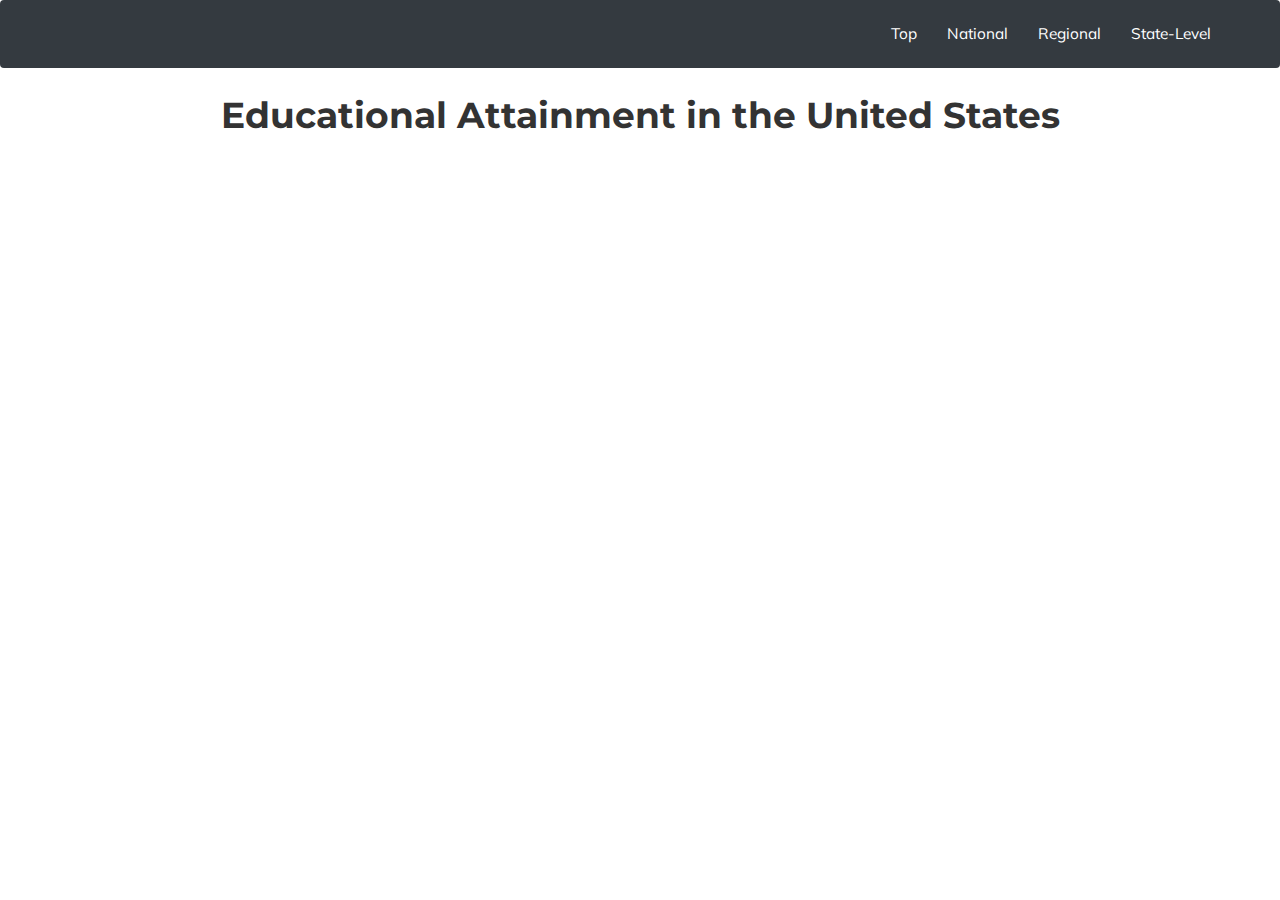
==== index.html @ 4b64fe10 "Update index.html" ====
<!DOCTYPE html>
<html lang="en">

<head>
    <meta charset="UTF-8">
    <title>Educational Attainment in the United States</title>
	<meta name="viewport" content="width=device-width, initial-scale=1">
<link rel="stylesheet" href="https://stackpath.bootstrapcdn.com/bootstrap/4.1.3/css/bootstrap.min.css" integrity="sha384-      MCw98/SFnGE8fJT3GXwEOngsV7Zt27NXFoaoApmYm81iuXoPkFOJwJ8ERdknLPMO" crossorigin="anonymous">
<script src="https://stackpath.bootstrapcdn.com/bootstrap/4.1.3/js/bootstrap.min.js" integrity="sha384ChfqqxuZUCnJSK3+MXmPNIyE6ZbWh2IMqE241rYiqJxyMiZ6OW/JmZQ5stwEULTy" crossorigin="anonymous"></script>

<script src="https://ajax.googleapis.com/ajax/libs/jquery/3.3.1/jquery.min.js"></script>
<script src="https://maxcdn.bootstrapcdn.com/bootstrap/3.3.7/js/bootstrap.min.js"></script>
<link rel="stylesheet" href="https://maxcdn.bootstrapcdn.com/bootstrap/3.3.7/css/bootstrap.min.css">
	
	<script src="https://cdnjs.cloudflare.com/ajax/libs/popper.js/1.14.3/umd/popper.min.js" integrity="sha384ZMP7rVo3mIykV+2+9J3UJ46jBk0WLaUAdn689aCwoqbBJiSnjAK/l8WvCWPIPm49" crossorigin="anonymous"></script>
	<script type="text/javascript" src="sound-mouseover.js"></script>
	<script src="https://code.responsivevoice.org/responsivevoice.js"></script>
    <link href="assets/stylesheets/style.css" rel="stylesheet"/>
    <link href="https://fonts.googleapis.com/css?family=Muli" rel="stylesheet">
    <link href="https://fonts.googleapis.com/css?family=Montserrat" rel="stylesheet">
</head>
  <header>
       <nav class="navbar navbar-expand-md navbar-dark bg-dark">
   <div class="container-fluid">
	<button class="navbar-toggler" type="button" data-toggle="collapse" data-target="#navbarResponsive">
	<span class="navbar-toggler-icon"></span>
	
	</button>
  <div class="collapse navbar-collapse" id="navbarResponsive">
    <ul class="navbar-nav navbar-right" id="nav">
      <li class="nav-item active"><a class="nav-link" href="#top"onmouseover="playclip();" >Top</a></li>
      <li class="nav-item active"><a class="nav-link" href="#national"onmouseover="playclip();" onclick="showhide('nationwide');">National</a></li>
      <li class="nav-item active"><a class="nav-link" href="#regional"onmouseover="playclip();"onclick="showhide('regionlevel');">Regional</a></li>
      <li class="nav-item active"><a class="nav-link" href="#state"onmouseover="playclip();"onclick="showhide('statelevel');">State-Level</a></li>
    <ul>
   </div>
   </div>
        </nav>
    </header>
<body>
	<script type="text/javascript">
	$(window).resize(function(){
		if(window.innerWidth > 768) {
			$("#nav").removeAttr("style");
		}
	});
        </script>
    <h1 class="title">Educational Attainment in the United States</h1>
        
	<div class="hide" id="nationwide">
	<p><br></p>
    <h2 class="subtitle">Nation-Wide Education Level of Population in Schooling</h2>
	
    <svg id="pie-chart" width="960" height="450"></svg><a name="regional"></a>
	</div>
	<div class="hide" id="regionlevel">
    <p><br><br><br></p>
    <h2 class="subtitle">Educational Attainment: Region-level Breakdown of University Students</h2>
	
    <form id="tree-form">
        <div class="radio-toolbar">
            <input type="radio" id="mode1" name="treeSum" value="number" checked>
            <label for="mode1">Pursuing a Masters degree (in # of students)</label>
            <input type="radio" id="mode2" name="treeSum" value="percent">
            <label for="mode2">Pursuing a Masters degree (in %)</label>
            <input type="radio" id="mode3" name="treeSum" value="male">
            <label for="mode3">Males in College (18-24yrs)(in %)</label>
            <input type="radio" id="mode4" name="treeSum" value="femal">
            <label for="mode4">Females in College (18-24yrs) (in %)</label>
        </div>
    </form>
	<p></p>
    <div id="chart"></div>
	</div>
	
	<div class="hide" id="statelevel">
	<a name="state"></a>
    <p><br><br></p>
    <h2 class="subtitle">Education Level of Population in Schooling: State-level Breakdown</h2>
	
    <form id="stack-form">
        <div class="radio-toolbar">
            <input type="radio" id="radio1" name="mode" value="bypercent" checked>
            <label for="radio1">Students (in %)</label>
            <input type="radio" id="radio2" name="mode" value="bycount">
            <label for="radio2">Students (in number of people)</label>
    </div>
    </form>
    <div>
        <svg id="stacked-bar-chart"  class=svg-responsive></svg>
    </div>
	</div>

    
<script src="https://d3js.org/d3.v4.min.js"></script>
<script src='http://cdnjs.cloudflare.com/ajax/libs/jquery/2.1.3/jquery.min.js'></script>
<script src="assets/scripts/script_1.js"></script>
<script src="assets/scripts/script_2.js"></script>
<script src="assets/scripts/script_3.js"></script>
<script>
    $( document ).ready(function() {
      $(window).scroll(function(){
        if ($(window).scrollTop() >= 300) {
           $('nav').addClass('fixed-header');
        }
        else {
           $('nav').removeClass('fixed-header');
        }
    });
});

/* scrollTop() >= 240
   Should be equal the the height of the header
 */
</script>
<script>
$(document).ready(function(){
    $("h1, h2, label").mouseenter(function(){
		responsiveVoice.cancel(); 
  		responsiveVoice.speak($(this).text(), 'UK English Female');
});
    $("h1, h2, label").mouseleave(function(){
        responsiveVoice.cancel();
    	});
});
</script>
	
<script>
	function showhide(id){
	if (document.getElementById){
		var divid = document.getElementById(id);
        	var divs = document.getElementsByClassName("hide");
          	 for(var i=0;i<divs.length;i++) {
            		divs[i].style.display = "none";
		 }
		divid.style.display = "block";
          }
	return false;
	}
document.getElementById("regionlevel").style.display = "none";
document.getElementById("statelevel").style.display = "none";
	
</script>
	
</body>
 <audio>
	<source src="toy_bricks_wooden_movement_005.mp3">
	//<source src="click.ogg">
</audio>
<div id="sounddiv"><bgsound id="sound"></div>
</html>
---- assets/stylesheets/style.css ----
/* Stores all CSS variable */
:root {
    --dark-gray: #212323;
    --dark-purple: #190f27;
    --transluscent-dark-purple: rgba(25, 15, 39, 0.87);
    --light-purple: #5a4570;
    --mid-gray: #989898;
    --light-gray: #dededd;
    --cream : #dbd7cf;
    --white: #ffffff;
    --transluscent-white: rgba(255, 255, 255, 0.8);
    --body-text-color: rgba(35,31,32, 0.87);
    --heading-font: "Gill Sans", "Helvetica Neue", Helvetica, Arial, sans-serif;
    --heading-weight: 700;
    --body-font: ;
    --body-font-italic: ;
    --code-font: ;
}

* {
	box-sizing: border-box;
	-webkit-box-sizing: border-box;
	-moz-box-sizing: border-box;
	-ms-box-sizing: border-box;
}


header {
  height:36px;
  z-index:10;
}

header h1 {
  position: absolute;
  top: 72px; 
  left: 50px;
  color: #fff;
}

.fixed-header {
  position: fixed;
  top:0; left:0;
  width: 100%; 
}
.navbar {
  padding: .8rem;
}

.navbar-nav li {
  padding-left: 20px;
}

.nav-link {
   font-size: 1.1em !important;
}


body {
    font-size: 14px;
    font-family: "Muli", "Gill Sans", "Helvetica Neue", Helvetica, Arial, sans-serif;
}

text{
    font-family: "Muli", "Gill Sans", "Helvetica Neue", Helvetica, Arial, sans-serif !IMPORTANT;
}

label{
  font-family: "Muli", "Gill Sans", "Helvetica Neue", Helvetica, Arial, sans-serif !IMPORTANT;
     border-radius: 10px !IMPORTANT;
}

.radio-toolbar input[type="radio"] {
  display: none;
    
}

.radio-toolbar label {

  display: inline-block;
  background-color: #65abf2;
  padding: 10px 17px;
  margin: 6px 8px;
  font-family: "Muli";
  font-size: 16px;
  cursor: pointer;
}

.radio-toolbar input[type="radio"]:checked+label {
  background-color: #2b4c84;
}



a, a:visited, a:hover {
	text-decoration: none;
}

textarea, input {
    font-family: "Muli", "Gill Sans", "Helvetica Neue", Helvetica, Arial, sans-serif;
	-webkit-transition: border .5s ease-in-out;
  transition: border .5s ease-in-out;
}

textarea:focus, input:focus {
	border-color: none;
}

textarea:focus, input:focus, button:focus, button {
    outline: blue;
}

button {
	border: none;
}

.arc text {
  font: 10px sans-serif;
/*    color: #ffffff;*/
  text-anchor: middle;
}
.arc path {
  stroke: #fff;
}

rect.bordered {
    stroke: white;
    stroke-width: 1px;
}

text.axis {
    fill: #000;
    font-family:
}

.axis path,
.axis line {
    fill: none;
    stroke: #000;
    shape-rendering: crispEdges;
}

.bar {
    fill: steelblue;
}

.x.axis path {
    display: none;
}

.legend line {
    stroke: #000;
    shape-rendering: crispEdges;
}

/*Styling for the lines connecting the labels to the slices*/
polyline{
    opacity: .3;
    stroke: black;
    stroke-width: 2px;
    fill: none;
}

/* Make the percentage on the text labels bold*/
.labelName tspan {
    font-style: normal;
    font-weight: 700;
}

/* In biology we generally italicise species names. */
.labelName {
    font-size: 0.9em;
    font-style: italic;
}

#pie-chart {
    display: block;
    margin: 0 auto;
}

#treemap {
    display: block;
    margin: 0 auto;
}

#stacked-bar-chart {
    display: block;
    margin: 0 auto;
}

.paragraph {
    width: 800px;
    display: block;
    margin: 0 auto;
    font-size: 1.25em;
    font-weight: 400;
    line-height: 1.5em;
    color: rgba(0, 0, 0, 0.87);
    margin-bottom: 20px;
}

.title {
    text-align: center;
    font-family: 'Montserrat', sans-serif;
    font-weight: 700;
    margin: 60px 0 0 0;
}

.subtitle{
    text-align: center;
    font-family: 'Montserrat', sans-serif;
    font-weight: 500;
    margin: 50px 0 30px 0;
}

.personnel {
    text-align: center;
    margin: 30px 0;
    margin-bottom: 60px;
}

form {
    text-align: center;
    margin-top: 30px;
}

#tree-form {

}

#stack-form {
}

.tree-text {
    fill: white;
    font-size: 1em;
    font-weight: 100;
}


    #chart {
	  max-width: 100%;
	  overflow:auto;
    margin: 50px;
        margin-top: 20px;
	}
	text {
	  pointer-events: none;
	}
	.grandparent text {
	  font-weight: bold;
	}
	rect {
	  stroke: #fff;
	  stroke-width: 1px;
	}
	rect.parent,
	.grandparent rect {
	  stroke-width: 3px;
	}
	.grandparent:hover rect {
	  fill: #FF9B42;
	}
	.children rect.parent,
	.grandparent rect {
	  cursor: pointer;
	}

    .children text.parent,
	.grandparent text {
	  fill: #fff;
	}
	.children rect.child {
        transition: stroke-width 0.2s;
	}
	.children rect.parent {
        fill: none;
	}
	.children:hover rect.child {
	   stroke-width: 3px;
        transition: stroke-width 0.2s;
	}

	.legend {
	  margin-bottom:8px !important;
	}
	.legend rect {
	  stroke-width: 0px;
	}
	.legend text {
	  text-anchor: middle;
	  pointer-events: auto;
	  font-size: 13px;
	  font-family: sans-serif;
	  fill: black;
	}
	.form-group {
	    text-align:left;
	}
	.textdiv {
	    font-size: 14px;
	    padding: 7px;
	    cursor: pointer;
	    overflow:none;
	}
	.textdiv .title {
	    font-size: 16px !important;
	    font-weight: bold;
	    margin-top: 8px;
	}
	.textdiv p{
        text-align: center;
	    line-height: 13px;
	    margin:0 0 4px !important;
	    padding:0px;
	    font-size:12px !important;
	}
    
    .extra {
        text-align: center;
	    line-height: 13px;
	    margin:0 0 4px !important;
	    padding:0px;
	    font-size:8px !important;
        color: #0FA3B1;
    }
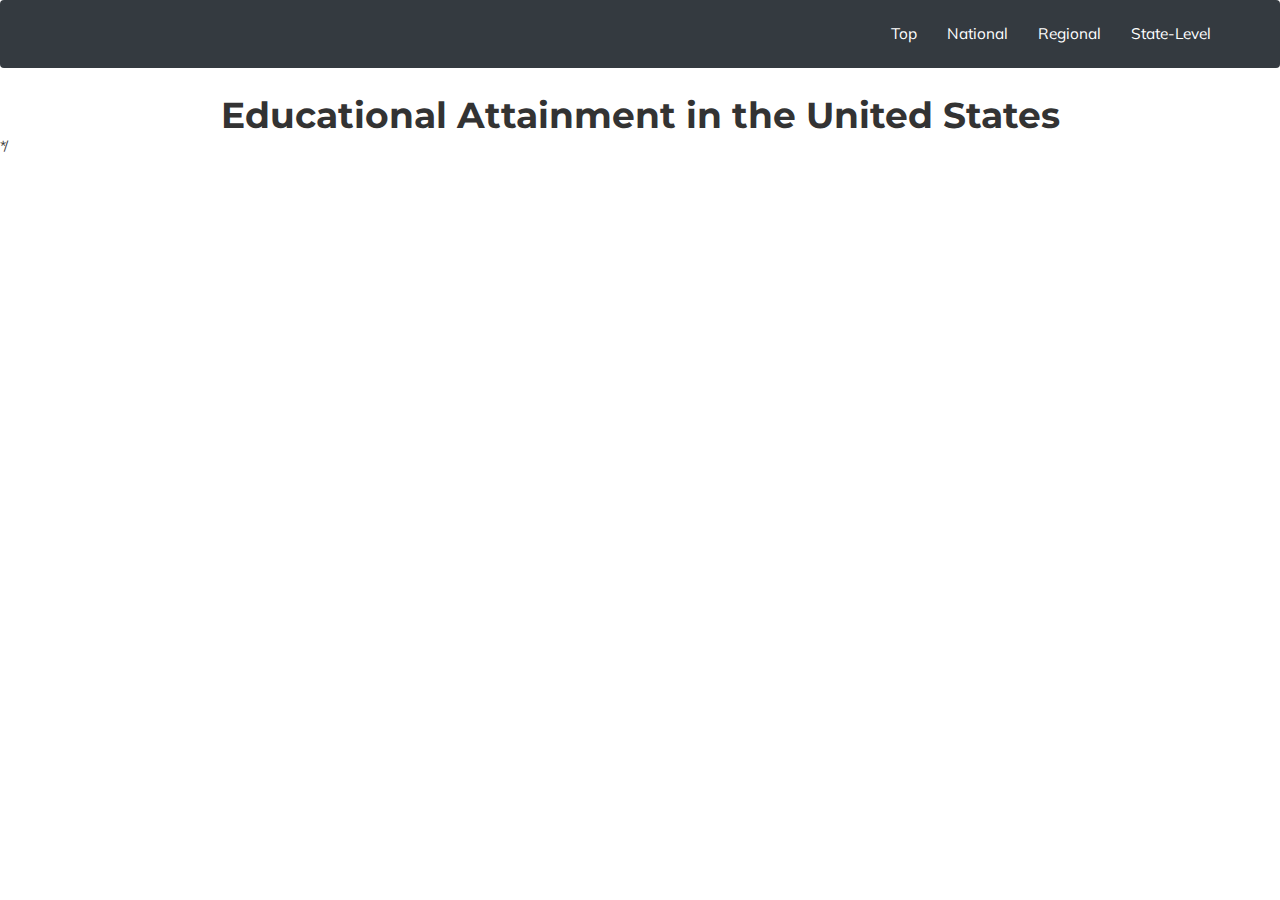
==== commit ba61eb2d: "Update index.html" ====
--- a/index.html
+++ b/index.html
@@ -27,24 +27,17 @@
 	
 	</button>
   <div class="collapse navbar-collapse" id="navbarResponsive">
-    <ul class="navbar-nav navbar-right" id="nav">
+    <ul class="navbar-nav navbar-right" >
       <li class="nav-item active"><a class="nav-link" href="#top"onmouseover="playclip();" >Top</a></li>
-      <li class="nav-item active"><a class="nav-link" href="#national"onmouseover="playclip();" onclick="showhide('nationwide');">National</a></li>
-      <li class="nav-item active"><a class="nav-link" href="#regional"onmouseover="playclip();"onclick="showhide('regionlevel');">Regional</a></li>
-      <li class="nav-item active"><a class="nav-link" href="#state"onmouseover="playclip();"onclick="showhide('statelevel');">State-Level</a></li>
+      <li class="nav-item active"><a class="nav-link" href="#national"onmouseover="playclip();" onclick="firstscript();">National</a></li>
+      <li class="nav-item active"><a class="nav-link" href="#regional"onmouseover="playclip();"onclick="secondscript();">Regional</a></li>
+      <li class="nav-item active"><a class="nav-link" href="#state"onmouseover="playclip();"onclick="thirdscript();">State-Level</a></li>
     <ul>
    </div>
    </div>
         </nav>
     </header>
 <body>
-	<script type="text/javascript">
-	$(window).resize(function(){
-		if(window.innerWidth > 768) {
-			$("#nav").removeAttr("style");
-		}
-	});
-        </script>
     <h1 class="title">Educational Attainment in the United States</h1>
         
 	<div class="hide" id="nationwide">
@@ -90,7 +83,43 @@
         <svg id="stacked-bar-chart"  class=svg-responsive></svg>
     </div>
 	</div>
-
+<script>
+	function firstscript() {
+	document.getElementById("regionlevel").style.display = "none";
+	document.getElementById("statelevel").style.display = "none";
+	document.getElementById("nationwide").style.display = "block";
+	document.getElementById("pie-chart").style.display = "block";
+	document.getElementById("tree-form").style.display = "none";
+	document.getElementById("stack-form").style.display = "none";
+        document.getElementById("chart").style.display = "none";
+	document.getElementById("stacked-bar-chart").style.display = "none";
+	
+	
+}
+	function secondscript() {
+	document.getElementById("regionlevel").style.display = "block";
+	document.getElementById("statelevel").style.display = "none";
+	document.getElementById("nationwide").style.display = "none";
+	document.getElementById("pie-chart").style.display = "none";
+	document.getElementById("tree-form").style.display = "block";
+	document.getElementById("stack-form").style.display = "none";
+        document.getElementById("chart").style.display = "block";
+	document.getElementById("stacked-bar-chart").style.display = "none";
+	
+	
+}
+	function thirdscript() {
+	document.getElementById("regionlevel").style.display = "none";
+	document.getElementById("statelevel").style.display = "block";
+	document.getElementById("nationwide").style.display = "none";
+	document.getElementById("pie-chart").style.display = "none";
+	document.getElementById("tree-form").style.display = "none";
+	document.getElementById("stack-form").style.display = "block";
+        document.getElementById("chart").style.display = "none";
+	document.getElementById("stacked-bar-chart").style.display = "block";
+	
+}
+	</script>
     
 <script src="https://d3js.org/d3.v4.min.js"></script>
 <script src='http://cdnjs.cloudflare.com/ajax/libs/jquery/2.1.3/jquery.min.js'></script>
@@ -112,6 +141,24 @@
 /* scrollTop() >= 240
    Should be equal the the height of the header
  */
+	
+	/*function showhide(id){
+	if (document.getElementById){
+		var divid = document.getElementById(id);
+        	var divs = document.getElementsByClassName("hide");
+          	 for(var i=0;i<divs.length;i++) {
+            		divs[i].style.display = "none";
+		 }
+		divid.style.display = "block";
+          }
+	return false;
+	}
+document.getElementById("regionlevel").style.display = "none";
+document.getElementById("statelevel").style.display = "none";
+
+	
+</script>
+*/
 </script>
 <script>
 $(document).ready(function(){
@@ -125,22 +172,7 @@
 });
 </script>
 	
-<script>
-	function showhide(id){
-	if (document.getElementById){
-		var divid = document.getElementById(id);
-        	var divs = document.getElementsByClassName("hide");
-          	 for(var i=0;i<divs.length;i++) {
-            		divs[i].style.display = "none";
-		 }
-		divid.style.display = "block";
-          }
-	return false;
-	}
-document.getElementById("regionlevel").style.display = "none";
-document.getElementById("statelevel").style.display = "none";
-	
-</script>
+
 	
 </body>
  <audio>
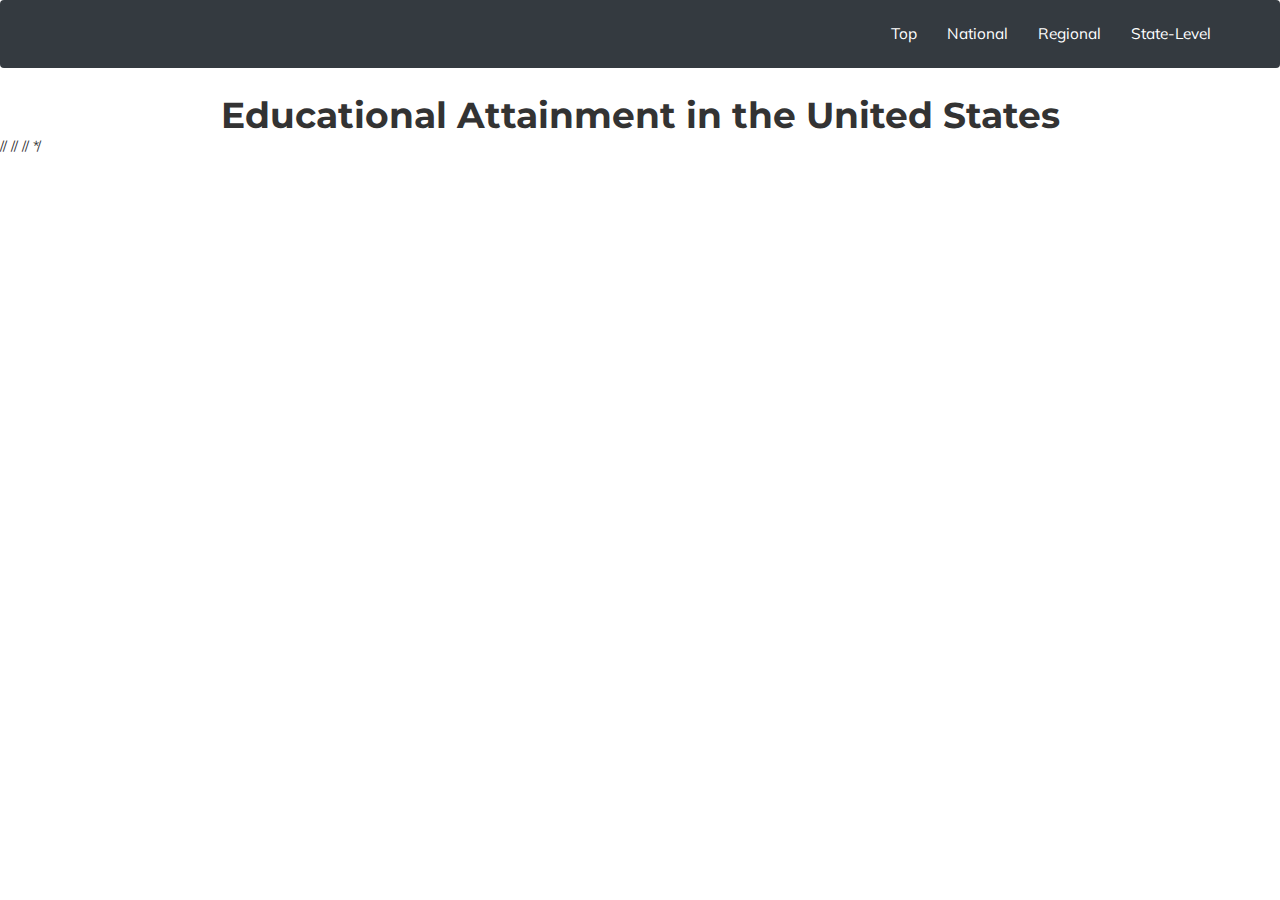
==== commit f4e5cb60: "Update index.html" ====
--- a/index.html
+++ b/index.html
@@ -40,15 +40,15 @@
 <body>
     <h1 class="title">Educational Attainment in the United States</h1>
         
-	<div class="hide" id="nationwide">
+	//<div class="hide" id="nationwide">
 	<p><br></p>
-    <h2 class="subtitle">Nation-Wide Education Level of Population in Schooling</h2>
+    <h2 id="tittlenation" class="subtitle">Nation-Wide Education Level of Population in Schooling</h2>
 	
     <svg id="pie-chart" width="960" height="450"></svg><a name="regional"></a>
 	</div>
-	<div class="hide" id="regionlevel">
+	//<div class="hide" id="regionlevel">
     <p><br><br><br></p>
-    <h2 class="subtitle">Educational Attainment: Region-level Breakdown of University Students</h2>
+    <h2 id="tittleregion" class="subtitle">Educational Attainment: Region-level Breakdown of University Students</h2>
 	
     <form id="tree-form">
         <div class="radio-toolbar">
@@ -66,10 +66,10 @@
     <div id="chart"></div>
 	</div>
 	
-	<div class="hide" id="statelevel">
+	//<div class="hide" id="statelevel">
 	<a name="state"></a>
     <p><br><br></p>
-    <h2 class="subtitle">Education Level of Population in Schooling: State-level Breakdown</h2>
+    <h2 id="tittlestate" class="subtitle">Education Level of Population in Schooling: State-level Breakdown</h2>
 	
     <form id="stack-form">
         <div class="radio-toolbar">
@@ -82,12 +82,12 @@
     <div>
         <svg id="stacked-bar-chart"  class=svg-responsive></svg>
     </div>
-	</div>
+	//</div>
 <script>
 	function firstscript() {
-	document.getElementById("regionlevel").style.display = "none";
-	document.getElementById("statelevel").style.display = "none";
-	document.getElementById("nationwide").style.display = "block";
+	document.getElementById("tittleregion").style.display = "none";
+	document.getElementById("tittlestate").style.display = "none";
+	document.getElementById("tittlenation").style.display = "block";
 	document.getElementById("pie-chart").style.display = "block";
 	document.getElementById("tree-form").style.display = "none";
 	document.getElementById("stack-form").style.display = "none";
@@ -97,9 +97,9 @@
 	
 }
 	function secondscript() {
-	document.getElementById("regionlevel").style.display = "block";
-	document.getElementById("statelevel").style.display = "none";
-	document.getElementById("nationwide").style.display = "none";
+	document.getElementById("tittleregion").style.display = "block";
+	document.getElementById("tittlestate").style.display = "none";
+	document.getElementById("tittlenation").style.display = "none";
 	document.getElementById("pie-chart").style.display = "none";
 	document.getElementById("tree-form").style.display = "block";
 	document.getElementById("stack-form").style.display = "none";
@@ -109,9 +109,9 @@
 	
 }
 	function thirdscript() {
-	document.getElementById("regionlevel").style.display = "none";
-	document.getElementById("statelevel").style.display = "block";
-	document.getElementById("nationwide").style.display = "none";
+	document.getElementById("tittleregion").style.display = "none";
+	document.getElementById("tittlestate").style.display = "block";
+	document.getElementById("tittlenation").style.display = "none";
 	document.getElementById("pie-chart").style.display = "none";
 	document.getElementById("tree-form").style.display = "none";
 	document.getElementById("stack-form").style.display = "block";
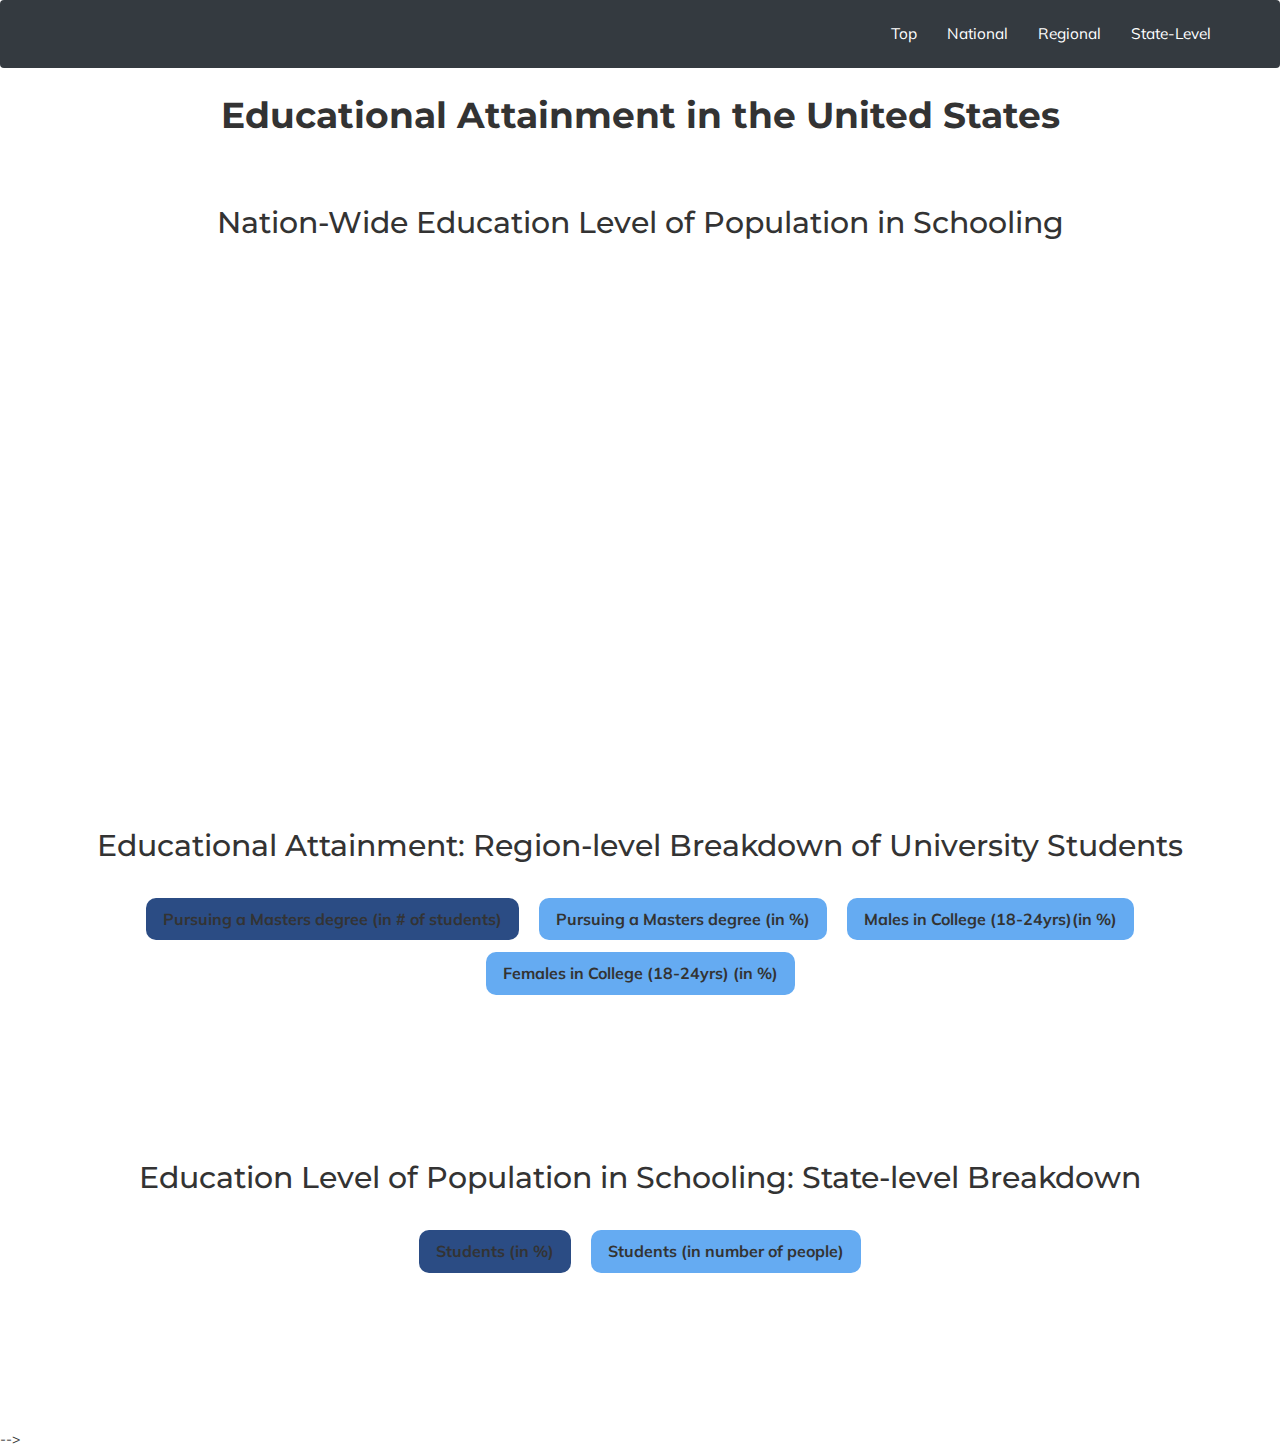
==== commit e125bb9a: "σχόλια" ====
--- a/index.html
+++ b/index.html
@@ -40,13 +40,13 @@
 <body>
     <h1 class="title">Educational Attainment in the United States</h1>
         
-	//<div class="hide" id="nationwide">
+	<!--<div class="hide" id="nationwide">*/-->
 	<p><br></p>
     <h2 id="tittlenation" class="subtitle">Nation-Wide Education Level of Population in Schooling</h2>
 	
     <svg id="pie-chart" width="960" height="450"></svg><a name="regional"></a>
 	</div>
-	//<div class="hide" id="regionlevel">
+	<!--<div class="hide" id="regionlevel">*/-->
     <p><br><br><br></p>
     <h2 id="tittleregion" class="subtitle">Educational Attainment: Region-level Breakdown of University Students</h2>
 	
@@ -66,7 +66,7 @@
     <div id="chart"></div>
 	</div>
 	
-	//<div class="hide" id="statelevel">
+	<!--<div class="hide" id="statelevel">-->
 	<a name="state"></a>
     <p><br><br></p>
     <h2 id="tittlestate" class="subtitle">Education Level of Population in Schooling: State-level Breakdown</h2>
@@ -82,7 +82,7 @@
     <div>
         <svg id="stacked-bar-chart"  class=svg-responsive></svg>
     </div>
-	//</div>
+	<!--</div>-->
 <script>
 	function firstscript() {
 	document.getElementById("tittleregion").style.display = "none";
@@ -142,7 +142,7 @@
    Should be equal the the height of the header
  */
 	
-	/*function showhide(id){
+	/* function showhide(id){
 	if (document.getElementById){
 		var divid = document.getElementById(id);
         	var divs = document.getElementsByClassName("hide");
@@ -155,10 +155,10 @@
 	}
 document.getElementById("regionlevel").style.display = "none";
 document.getElementById("statelevel").style.display = "none";
+*/
+	
+<!-- </script>-->
 
-	
-</script>
-*/
 </script>
 <script>
 $(document).ready(function(){
